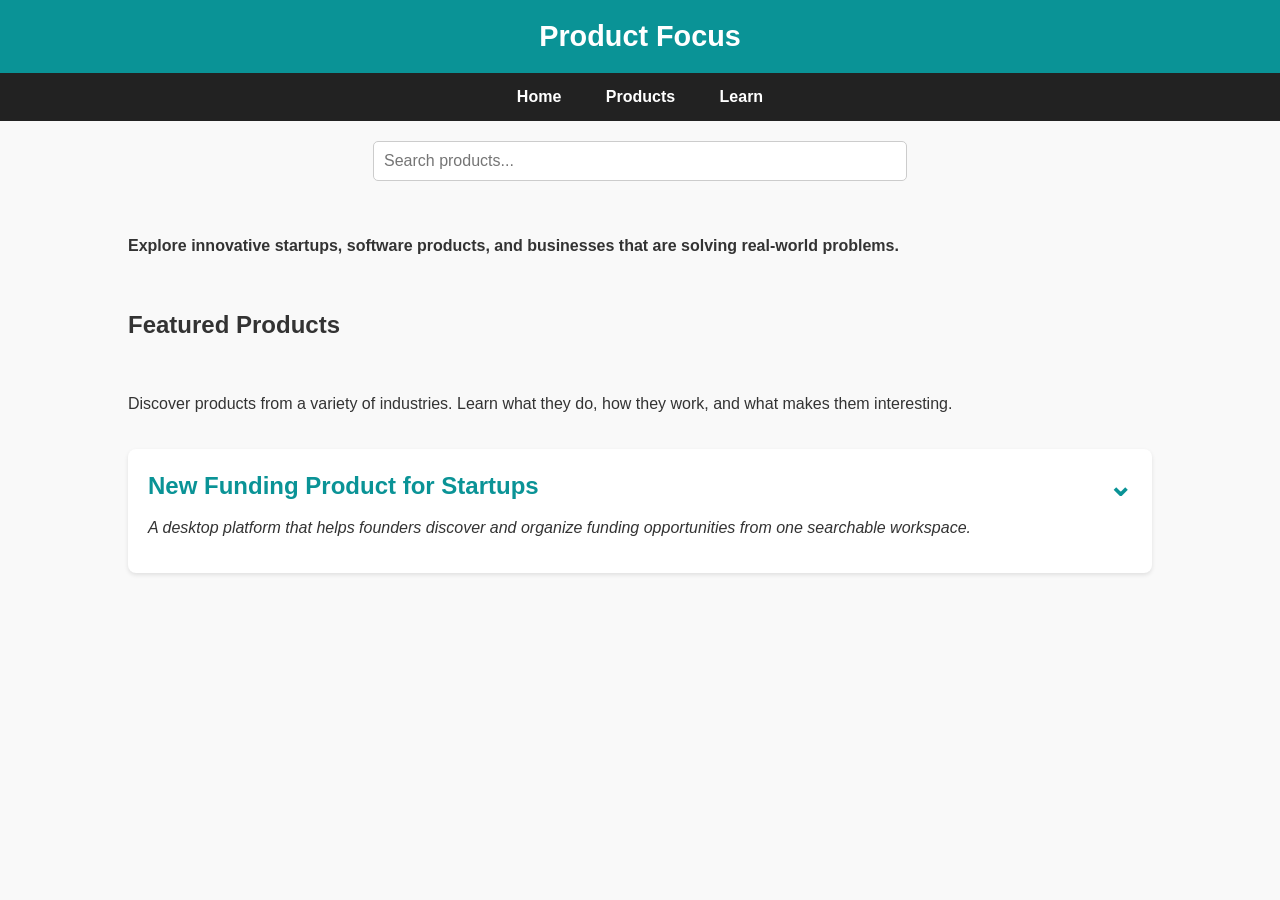
==== businesses.html @ 53fd3b31 "Create businesses.html Made a Business Products Page - Genvium Marketing funnel" ====
<!DOCTYPE html>
<html lang="en">
<head>
    <meta charset="UTF-8">
    <meta name="viewport" content="width=device-width, initial-scale=1.0">
    <title>Product Focus</title>

    <link rel="stylesheet" href="styles.css">

    <style>

        body {
            font-family: Arial, sans-serif;
            margin: 0;
            padding: 0;
            background: #f9f9f9;
            color: #333;
        }

        header {
            background-color: #0a9396;
            color: white;
            padding: 20px;
            text-align: center;
            font-size: 1.8rem;
            font-weight: bold;
        }

        nav {
            background: #222;
            padding: 15px;
            text-align: center;
        }

        nav a {
            color: white;
            text-decoration: none;
            margin: 0 20px;
            font-weight: bold;
            transition: .2s;
        }

        nav a:hover {
            color: #74EBD5;
        }

        .container {
            width: 80%;
            max-width: 1200px;
            margin: 20px auto;
            display: flex;
            flex-direction: column;
            gap: 20px;
        }

        .search-bar {
            text-align: center;
            margin-bottom: 20px;
        }

        .search-bar input {
            width: 50%;
            padding: 10px;
            font-size: 1rem;
            border: 1px solid #ccc;
            border-radius: 5px;
        }

        .idea {
            background: white;
            padding: 20px;
            border-radius: 8px;
            box-shadow: 0 2px 4px rgba(0,0,0,.1);
            cursor: pointer;
            overflow: hidden;
        }

        .idea h2 {
            margin: 0 0 10px 0;
            color: #0a9396;
            display: flex;
            justify-content: space-between;
            align-items: center;
        }

        .arrow {
            font-size: 1.2em;
        }

        .details {
            max-height: 0;
            overflow: hidden;
            transition: max-height .3s ease-out;
        }

        .details.active {
            max-height: 2500px;
        }

        .details img {
            width: 100%;
            border-radius: 8px;
            margin-bottom: 20px;
        }

        ul li {
            margin-bottom: 8px;
        }

    </style>

</head>

<body>

<header>
    Product Focus
</header>

<nav>
    <a href="index.html">Home</a>
    <a href="businesses.html">Products</a>
    <a href="learn.html">Learn</a>
</nav>

<div class="container">

    <div class="search-bar">
        <input
            type="text"
            id="searchInput"
            onkeyup="searchIdeas()"
            placeholder="Search products...">
    </div>

    <p>
        <b>
            Explore innovative startups, software products, and businesses that are solving real-world problems.
        </b>
    </p>

    <h2>Featured Products</h2>

    <p>
        Discover products from a variety of industries. Learn what they do, how they work,
        and what makes them interesting.
    </p>

    <div class="idea" onclick="toggleDetails(this)">

        <h2>
            New Funding Product for Startups
            <span class="arrow">⌄</span>
        </h2>

        <p>
            <i>
                A desktop platform that helps founders discover and organize funding opportunities from one searchable workspace.
            </i>
        </p>

        <div class="details">

            <img src="genvium.png" alt="Genvium">

            <h3>About Genvium</h3>

            <p>
                Genvium helps startups discover, organize, and track grants, tax credits,
                accelerators, startup competitions, and investor opportunities from a
                centralized searchable platform designed to reduce friction and help
                founders move faster.
            </p>

            <h3>How Does It Work?</h3>

            <p>
                Genvium is currently available as a native desktop application for Apple
                Silicon Macs. Users simply download the application to access a searchable
                collection of startup funding opportunities and supporting resources.
            </p>

            <p>
                Instead of searching dozens of websites individually, founders can use one
                platform to research, organize, and keep track of relevant opportunities.
            </p>

            <h3>Key Features</h3>

            <ul>
                <li>Centralized funding search</li>
                <li>Grant discovery</li>
                <li>Tax credit database</li>
                <li>Accelerator and incubator listings</li>
                <li>Startup competition discovery</li>
                <li>Investor opportunity listings</li>
                <li>Search and filtering tools</li>
                <li>Saved opportunities</li>
                <li>Application tracking</li>
                <li>Genvium Plus AI assistant</li>
            </ul>

            <h3>What Makes It Interesting?</h3>

            <p>
                Funding opportunities for startups are often scattered across government
                websites, nonprofit organizations, accelerators, universities, corporate
                programs, and investor platforms.
            </p>

            <p>
                Genvium is working to make these fragmented funding resources easier to
                discover by bringing them together into one searchable experience. Rather
                than replacing the original sources, the platform aims to simplify how
                founders find, organize, and revisit opportunities throughout their funding
                journey.
            </p>

            <h3>Availability</h3>

            <ul>
                <li>Desktop application</li>
                <li>Apple Silicon Macs</li>
                <li>Developed by Auduvant Technologies</li>
            </ul>

        </div>

    </div>

</div>

<script>

function searchIdeas() {

    let query = document.getElementById("searchInput").value.toLowerCase();

    let ideas = document.querySelectorAll(".idea");

    ideas.forEach(idea => {

        let text = idea.textContent.toLowerCase();

        if (new RegExp(query, "i").test(text)) {
            idea.style.display = "block";
        } else {
            idea.style.display = "none";
        }

    });

}

function toggleDetails(element) {

    const details = element.querySelector(".details");
    const arrow = element.querySelector(".arrow");

    if(details.classList.contains("active")){

        details.classList.remove("active");
        arrow.textContent="⌄";

    }else{

        details.classList.add("active");
        arrow.textContent="^";

    }

}

</script>

</body>
</html>
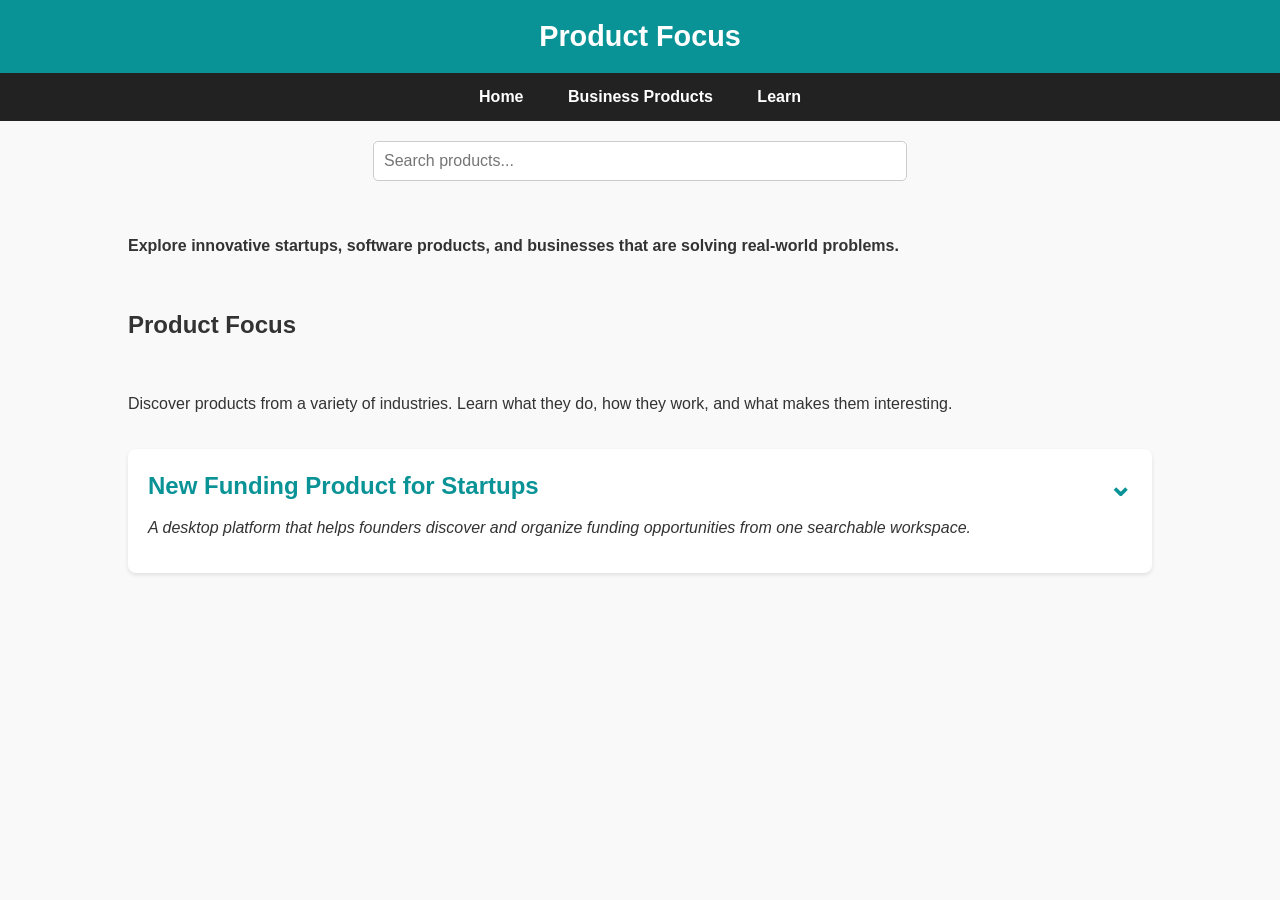
==== commit 8c22b752: "Update page title and navigation links for clarity" ====
--- a/businesses.html
+++ b/businesses.html
@@ -3,7 +3,7 @@
 <head>
     <meta charset="UTF-8">
     <meta name="viewport" content="width=device-width, initial-scale=1.0">
-    <title>Product Focus</title>
+    <title>Business Product Focus</title>
 
     <link rel="stylesheet" href="styles.css">
 
@@ -119,7 +119,7 @@
 
 <nav>
     <a href="index.html">Home</a>
-    <a href="businesses.html">Products</a>
+    <a href="businesses.html">Business Products</a>
     <a href="learn.html">Learn</a>
 </nav>
 
@@ -139,7 +139,7 @@
         </b>
     </p>
 
-    <h2>Featured Products</h2>
+    <h2>Product Focus</h2>
 
     <p>
         Discover products from a variety of industries. Learn what they do, how they work,
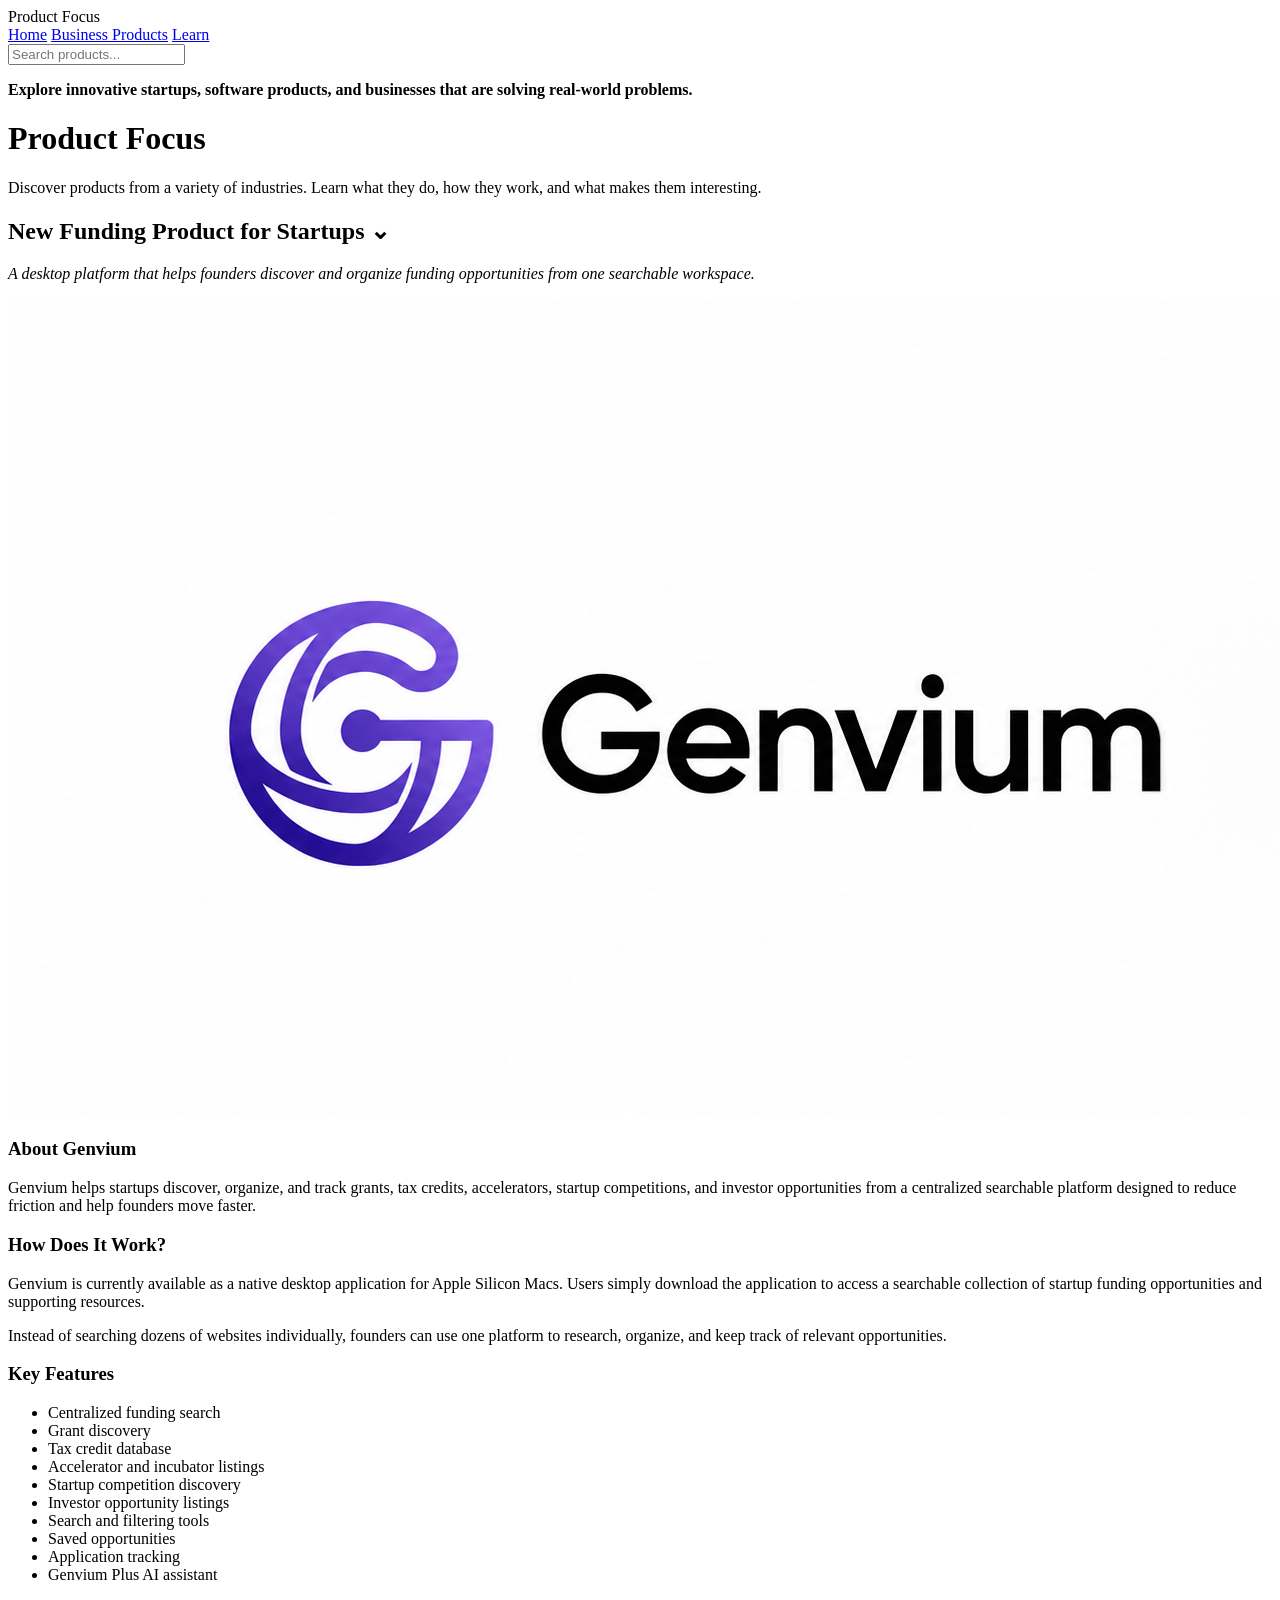
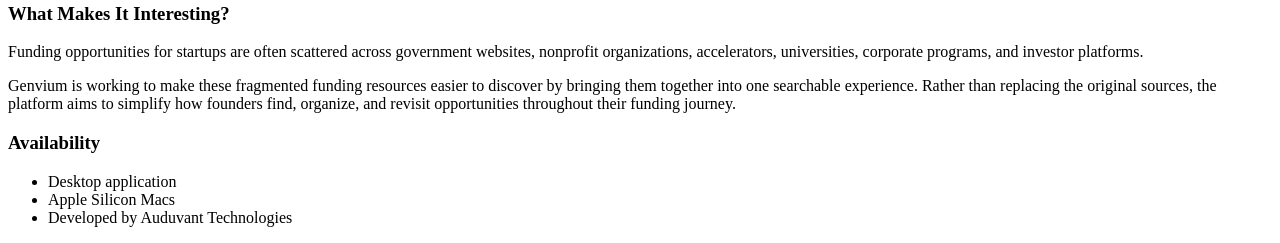
==== commit 5d5d324a: "Refactor businesses.html for improved layout and functionality Refactor HTML structure and improve s" ====
--- a/businesses.html
+++ b/businesses.html
@@ -4,111 +4,7 @@
     <meta charset="UTF-8">
     <meta name="viewport" content="width=device-width, initial-scale=1.0">
     <title>Business Product Focus</title>
-
     <link rel="stylesheet" href="styles.css">
-
-    <style>
-
-        body {
-            font-family: Arial, sans-serif;
-            margin: 0;
-            padding: 0;
-            background: #f9f9f9;
-            color: #333;
-        }
-
-        header {
-            background-color: #0a9396;
-            color: white;
-            padding: 20px;
-            text-align: center;
-            font-size: 1.8rem;
-            font-weight: bold;
-        }
-
-        nav {
-            background: #222;
-            padding: 15px;
-            text-align: center;
-        }
-
-        nav a {
-            color: white;
-            text-decoration: none;
-            margin: 0 20px;
-            font-weight: bold;
-            transition: .2s;
-        }
-
-        nav a:hover {
-            color: #74EBD5;
-        }
-
-        .container {
-            width: 80%;
-            max-width: 1200px;
-            margin: 20px auto;
-            display: flex;
-            flex-direction: column;
-            gap: 20px;
-        }
-
-        .search-bar {
-            text-align: center;
-            margin-bottom: 20px;
-        }
-
-        .search-bar input {
-            width: 50%;
-            padding: 10px;
-            font-size: 1rem;
-            border: 1px solid #ccc;
-            border-radius: 5px;
-        }
-
-        .idea {
-            background: white;
-            padding: 20px;
-            border-radius: 8px;
-            box-shadow: 0 2px 4px rgba(0,0,0,.1);
-            cursor: pointer;
-            overflow: hidden;
-        }
-
-        .idea h2 {
-            margin: 0 0 10px 0;
-            color: #0a9396;
-            display: flex;
-            justify-content: space-between;
-            align-items: center;
-        }
-
-        .arrow {
-            font-size: 1.2em;
-        }
-
-        .details {
-            max-height: 0;
-            overflow: hidden;
-            transition: max-height .3s ease-out;
-        }
-
-        .details.active {
-            max-height: 2500px;
-        }
-
-        .details img {
-            width: 100%;
-            border-radius: 8px;
-            margin-bottom: 20px;
-        }
-
-        ul li {
-            margin-bottom: 8px;
-        }
-
-    </style>
-
 </head>
 
 <body>
@@ -123,7 +19,7 @@
     <a href="learn.html">Learn</a>
 </nav>
 
-<div class="container">
+<main class="container">
 
     <div class="search-bar">
         <input
@@ -133,17 +29,13 @@
             placeholder="Search products...">
     </div>
 
-    <p>
-        <b>
-            Explore innovative startups, software products, and businesses that are solving real-world problems.
-        </b>
-    </p>
+    <p><b>Explore innovative startups, software products, and businesses that are solving real-world problems.</b></p>
 
-    <h2>Product Focus</h2>
+    <h1>Product Focus</h1>
 
     <p>
-        Discover products from a variety of industries. Learn what they do, how they work,
-        and what makes them interesting.
+        Discover products from a variety of industries. Learn what they do,
+        how they work, and what makes them interesting.
     </p>
 
     <div class="idea" onclick="toggleDetails(this)">
@@ -155,7 +47,8 @@
 
         <p>
             <i>
-                A desktop platform that helps founders discover and organize funding opportunities from one searchable workspace.
+                A desktop platform that helps founders discover and organize funding
+                opportunities from one searchable workspace.
             </i>
         </p>
 
@@ -225,52 +118,33 @@
             </ul>
 
         </div>
-
     </div>
 
-</div>
+</main>
 
 <script>
-
 function searchIdeas() {
-
-    let query = document.getElementById("searchInput").value.toLowerCase();
-
-    let ideas = document.querySelectorAll(".idea");
+    const query = document.getElementById("searchInput").value.toLowerCase().trim();
+    const ideas = document.querySelectorAll(".idea");
 
     ideas.forEach(idea => {
-
-        let text = idea.textContent.toLowerCase();
-
-        if (new RegExp(query, "i").test(text)) {
-            idea.style.display = "block";
-        } else {
-            idea.style.display = "none";
-        }
-
+        const text = idea.textContent.toLowerCase();
+        idea.style.display = text.includes(query) ? "block" : "none";
     });
-
 }
 
 function toggleDetails(element) {
-
     const details = element.querySelector(".details");
     const arrow = element.querySelector(".arrow");
 
-    if(details.classList.contains("active")){
-
+    if (details.classList.contains("active")) {
         details.classList.remove("active");
-        arrow.textContent="⌄";
-
-    }else{
-
+        arrow.textContent = "⌄";
+    } else {
         details.classList.add("active");
-        arrow.textContent="^";
-
+        arrow.textContent = "^";
     }
-
 }
-
 </script>
 
 </body>
